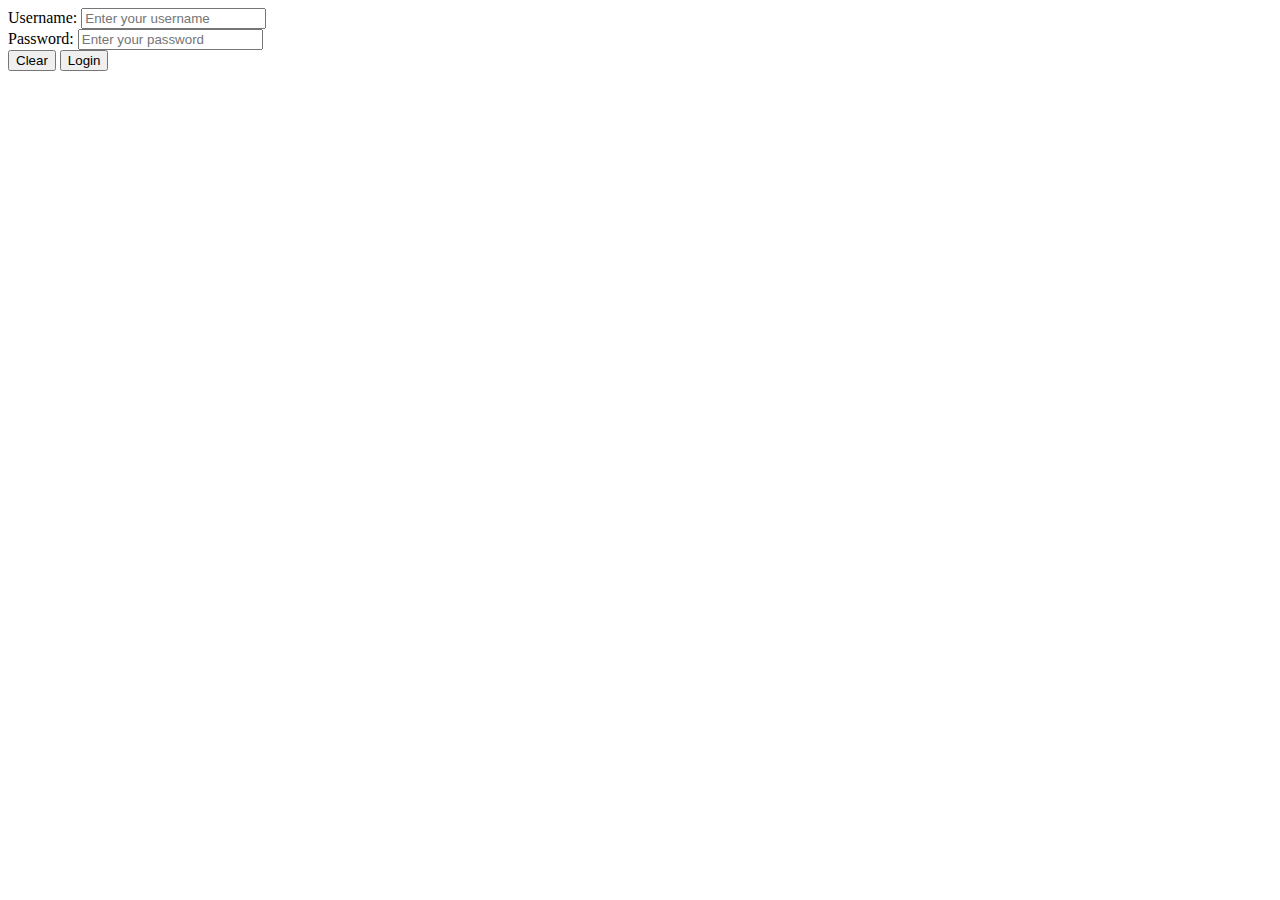
==== index.html @ d8861db6 "some changes in index html added script folder..." ====
<!DOCTYPE html>
<html lang="en">
<head>
  <meta charset="UTF-8">
  <meta name="viewport" content="width=device-width, initial-scale=1.0">
  <link rel="stylesheet" href="styles/style-home.css">
  <title>Login page</title>
</head>
<body>

  <form>
    <label for="username">Username:</label>
    <input type="text" id="username" name="username" placeholder="Enter your username" required>
    <br>

    <label for="password">Password:</label>
    <input type="password" id="password" name="password" placeholder="Enter your password" required>
    <br>
    <input type="reset" value="Clear">
    <input type="submit" value="Login">
  </form>

</body>
</html>
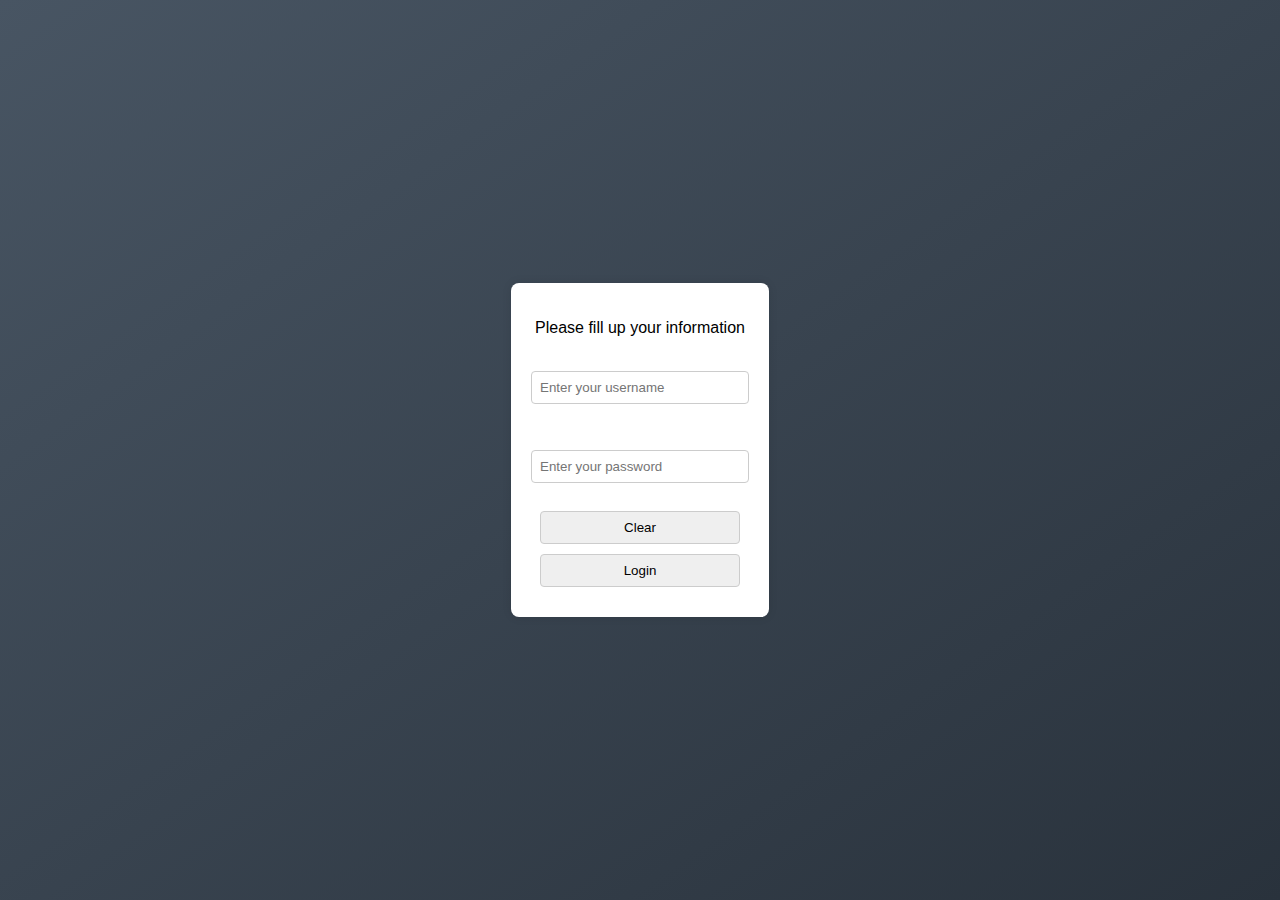
==== commit a7e5f4ee: "made some changes in css and html and made it more attractive" ====
--- a/index.html
+++ b/index.html
@@ -4,11 +4,13 @@
   <meta charset="UTF-8">
   <meta name="viewport" content="width=device-width, initial-scale=1.0">
   <link rel="stylesheet" href="styles/style-home.css">
+  <script src="scripts/script-main.js"></script>
   <title>Login page</title>
 </head>
 <body>
 
-  <form>
+  <form  id="login-form">
+    <p>Please fill up your information</p>
     <label for="username">Username:</label>
     <input type="text" id="username" name="username" placeholder="Enter your username" required>
     <br>
@@ -16,8 +18,8 @@
     <label for="password">Password:</label>
     <input type="password" id="password" name="password" placeholder="Enter your password" required>
     <br>
-    <input type="reset" value="Clear">
-    <input type="submit" value="Login">
+    <input type="reset" value="Clear" class="tr-btn" onclick="toogleBackground(this)">
+    <input type="submit" value="Login" class="tr-btn" onclick="toogleBackground(this)">
   </form>
 
 </body>
--- a/styles/style-home.css
+++ b/styles/style-home.css
@@ -0,0 +1,40 @@
+html, body {
+  height: 100%;
+  margin: 0;
+  background: linear-gradient(to bottom right, #485563, #29323c);
+  font-family: 'Arial', sans-serif; /* Specify a font-family for better cross-browser compatibility */
+}
+
+body {
+  display: grid;
+  place-items: center;
+}
+
+#login-form {
+  display: grid;
+  place-items: center;
+  background-color: white; 
+  padding: 20px;
+  border-radius: 8px;
+  box-shadow: 0 0 10px rgba(0, 0, 0, 0.1); 
+}
+
+label {
+  color: #fff; /* Set label text color to white */
+}
+
+input {
+  margin-bottom: 10px;
+  padding: 8px;
+  border: 1px solid #ccc;
+  border-radius: 4px;
+  width: 200px;
+}
+.tr-btn{ 
+  cursor: pointer;
+  transition: background-color 1.2s;
+}
+.tr-btn:hover{ 
+  background-color: aqua;
+}
+
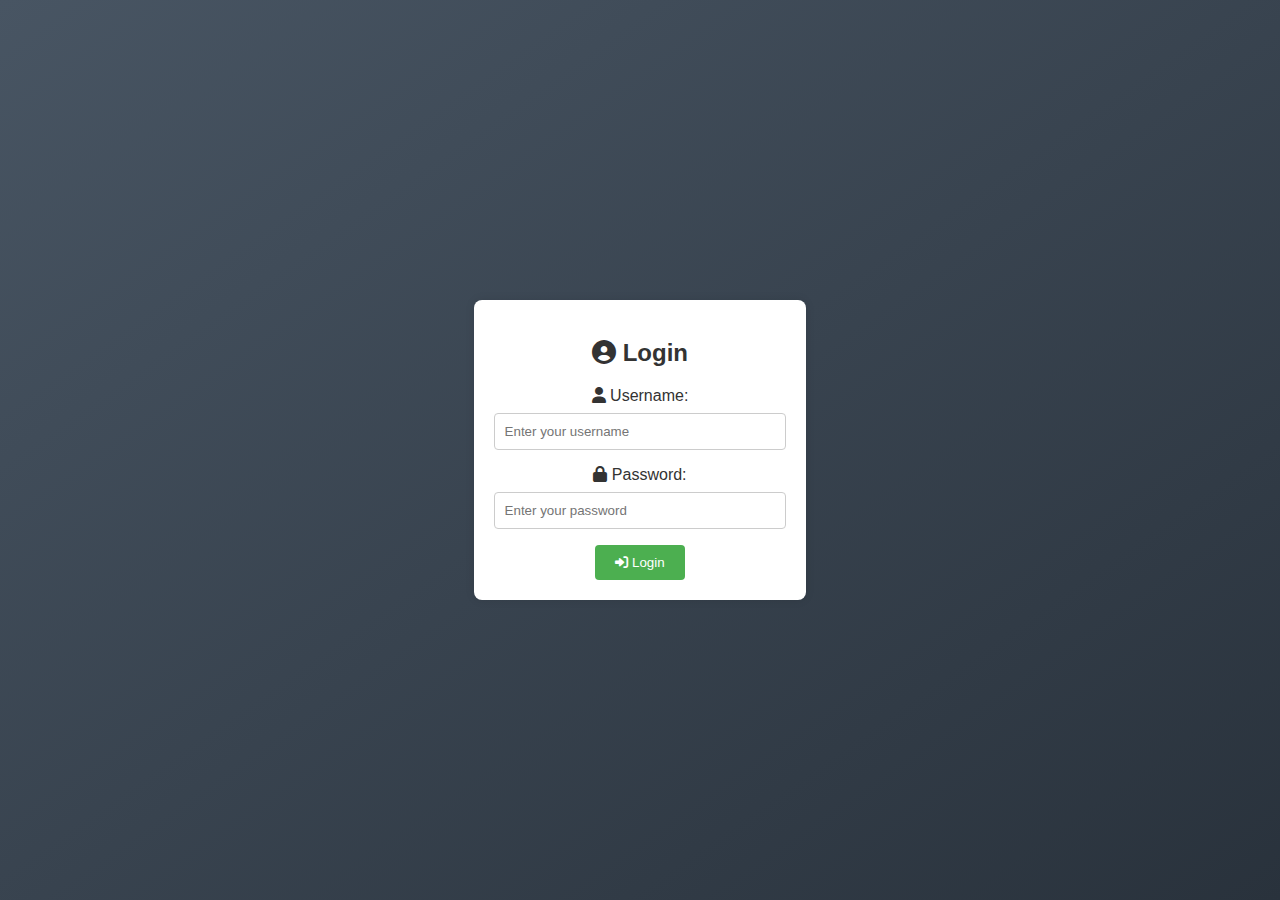
==== commit dcc4d445: "css changes some" ====
--- a/index.html
+++ b/index.html
@@ -4,23 +4,25 @@
   <meta charset="UTF-8">
   <meta name="viewport" content="width=device-width, initial-scale=1.0">
   <link rel="stylesheet" href="styles/style-home.css">
+  <link rel="stylesheet" href="https://cdnjs.cloudflare.com/ajax/libs/font-awesome/6.0.0/css/all.min.css">
   <script src="scripts/script-main.js"></script>
   <title>Login page</title>
 </head>
 <body>
 
-  <form  id="login-form">
-    <p>Please fill up your information</p>
-    <label for="username">Username:</label>
-    <input type="text" id="username" name="username" placeholder="Enter your username" required>
-    <br>
+  <div id="login-form">
+    <h2><i class="fas fa-user-circle"></i> Login</h2>
 
-    <label for="password">Password:</label>
-    <input type="password" id="password" name="password" placeholder="Enter your password" required>
-    <br>
-    <input type="reset" value="Clear" class="tr-btn" onclick="toogleBackground(this)">
-    <input type="submit" value="Login" class="tr-btn" onclick="toogleBackground(this)">
-  </form>
+    <form>
+      <label for="username"><i class="fas fa-user"></i> Username:</label>
+      <input type="text" id="username" name="username" placeholder="Enter your username" required>
+      
+      <label for="password"><i class="fas fa-lock"></i> Password:</label>
+      <input type="password" id="password" name="password" placeholder="Enter your password" required>
+      
+      <button type="submit" class="tr-btn"><i class="fas fa-sign-in-alt"></i> Login</button>
+    </form>
+  </div>
 
 </body>
 </html>
--- a/styles/style-home.css
+++ b/styles/style-home.css
@@ -1,40 +1,54 @@
-html, body {
-  height: 100%;
+body {
+  height: 100vh;
   margin: 0;
   background: linear-gradient(to bottom right, #485563, #29323c);
-  font-family: 'Arial', sans-serif; /* Specify a font-family for better cross-browser compatibility */
-}
-
-body {
-  display: grid;
-  place-items: center;
+  font-family: 'Arial', sans-serif;
+  display: flex;
+  align-items: center;
+  justify-content: center;
 }
 
 #login-form {
   display: grid;
-  place-items: center;
-  background-color: white; 
-  padding: 20px;
+  background-color: white;
+  padding: 20px; 
   border-radius: 8px;
-  box-shadow: 0 0 10px rgba(0, 0, 0, 0.1); 
+  box-shadow: 0 0 10px rgba(0, 0, 0, 0.1);
+  text-align: center;
+  box-sizing: border-box; 
+}
+
+h2 {
+  color: #333;
+  font-size: 24px;
+  margin-bottom: 20px;
 }
 
 label {
-  color: #fff; /* Set label text color to white */
+  color: #333;
+  display: block;
+  margin-bottom: 8px;
 }
 
 input {
-  margin-bottom: 10px;
-  padding: 8px;
+  margin-bottom: 16px;
+  padding: 10px;
   border: 1px solid #ccc;
   border-radius: 4px;
-  width: 200px;
-}
-.tr-btn{ 
-  cursor: pointer;
-  transition: background-color 1.2s;
-}
-.tr-btn:hover{ 
-  background-color: aqua;
+  width: 100%;
+  box-sizing: border-box; 
 }
 
+.tr-btn {
+  cursor: pointer;
+  transition: background-color 0.6s;
+  background-color: #4CAF50;
+  color: white;
+  padding: 10px 20px;
+  border: none;
+  border-radius: 4px;
+}
+
+.tr-btn:hover {
+  background-color: #45a049;
+}
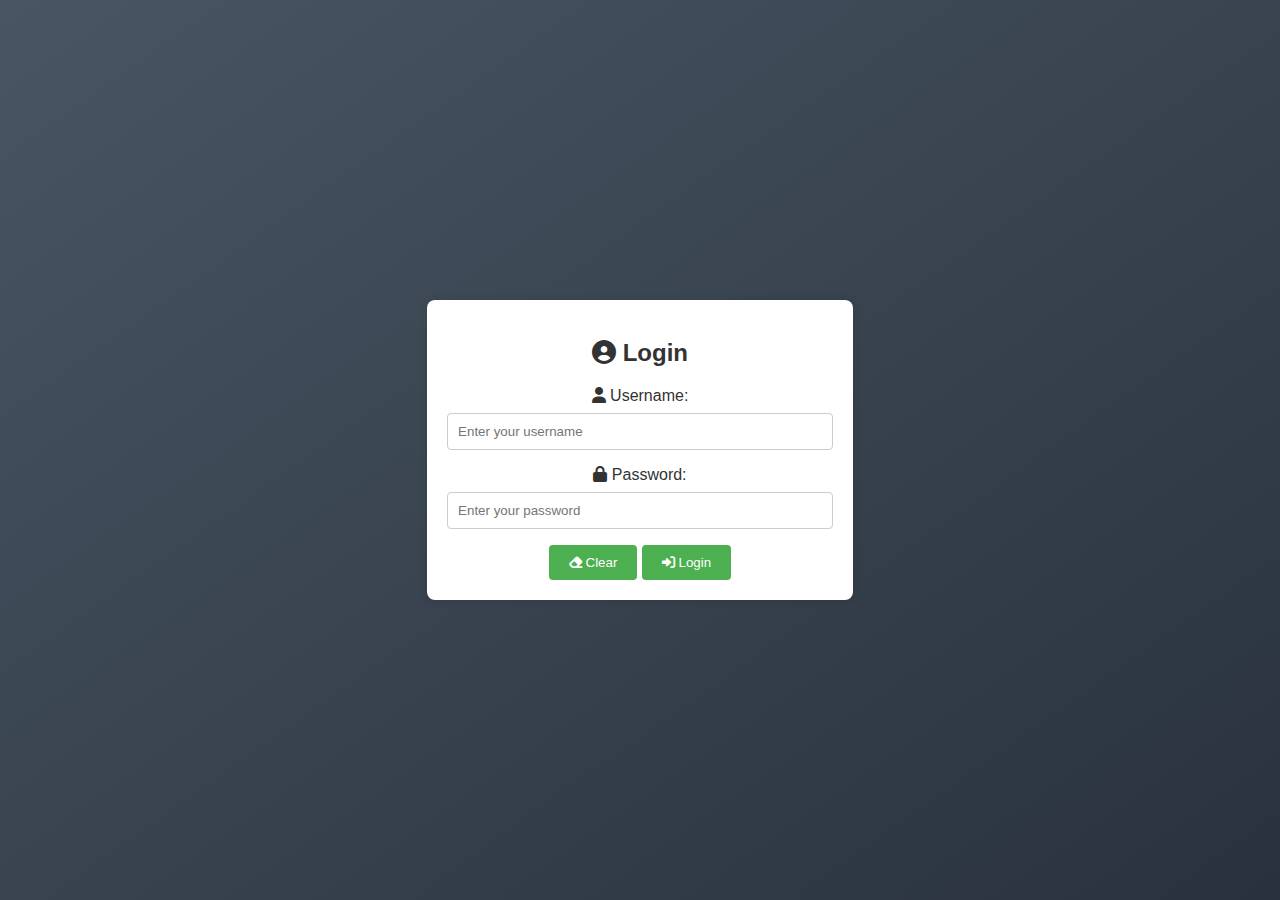
==== commit 183669d4: "added clear button" ====
--- a/index.html
+++ b/index.html
@@ -19,7 +19,7 @@
       
       <label for="password"><i class="fas fa-lock"></i> Password:</label>
       <input type="password" id="password" name="password" placeholder="Enter your password" required>
-      
+      <button type="reset" class="tr-btn"<i class=""><i class="fa-solid fa-eraser"></i> Clear</button>
       <button type="submit" class="tr-btn"><i class="fas fa-sign-in-alt"></i> Login</button>
     </form>
   </div>
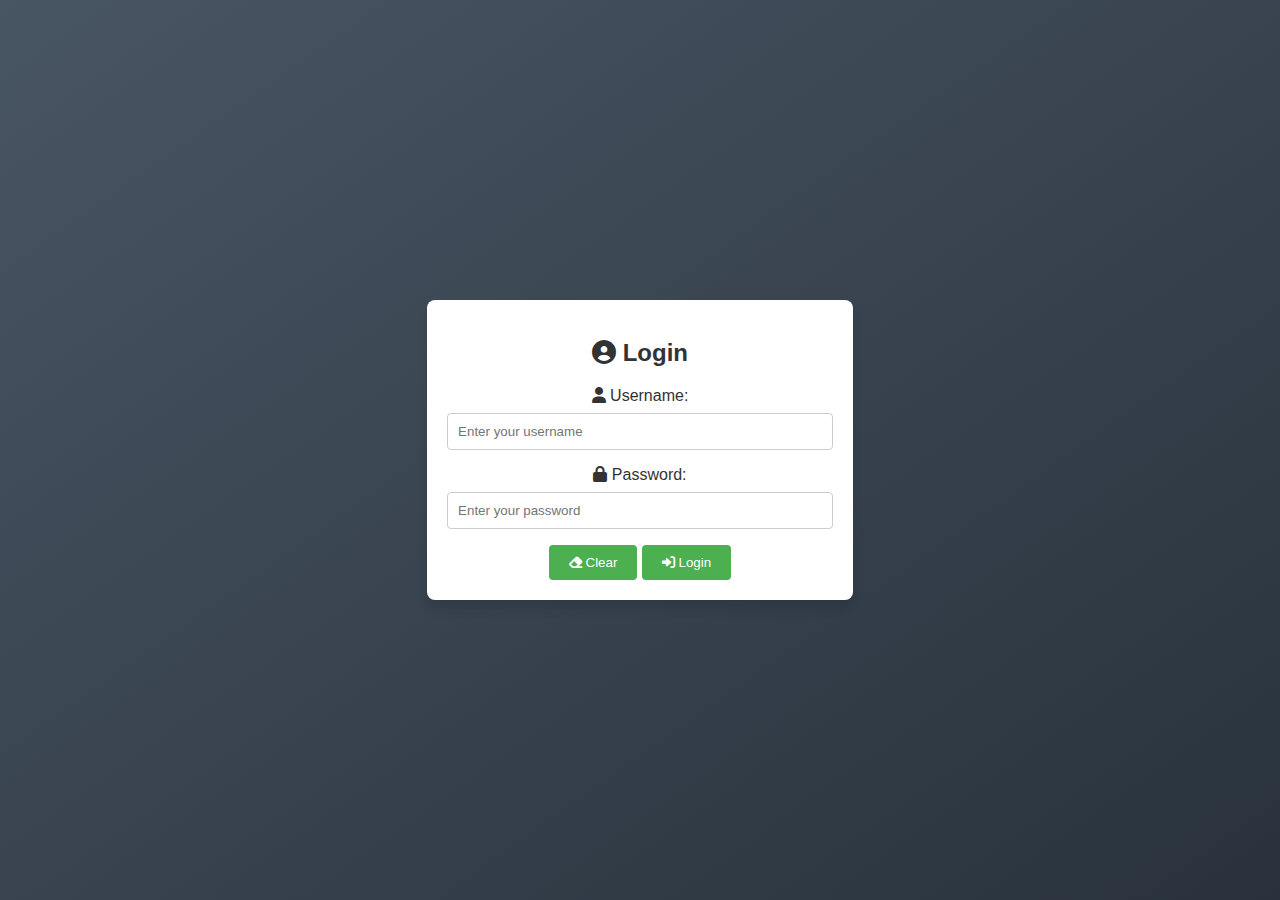
==== commit 18b87ae4: "some changes in button styles of html and css files of main page" ====
--- a/index.html
+++ b/index.html
@@ -19,7 +19,8 @@
       
       <label for="password"><i class="fas fa-lock"></i> Password:</label>
       <input type="password" id="password" name="password" placeholder="Enter your password" required>
-      <button type="reset" class="tr-btn"<i class=""><i class="fa-solid fa-eraser"></i> Clear</button>
+      
+      <button type="reset" class="tr-btn"><i class="fa-solid fa-eraser"></i> Clear</button>
       <button type="submit" class="tr-btn"><i class="fas fa-sign-in-alt"></i> Login</button>
     </form>
   </div>
--- a/styles/style-home.css
+++ b/styles/style-home.css
@@ -13,7 +13,7 @@
   background-color: white;
   padding: 20px; 
   border-radius: 8px;
-  box-shadow: 0 0 10px rgba(0, 0, 0, 0.1);
+  box-shadow: 0 10px 10px rgba(0, 0, 0, 0.1);
   text-align: center;
   box-sizing: border-box; 
 }
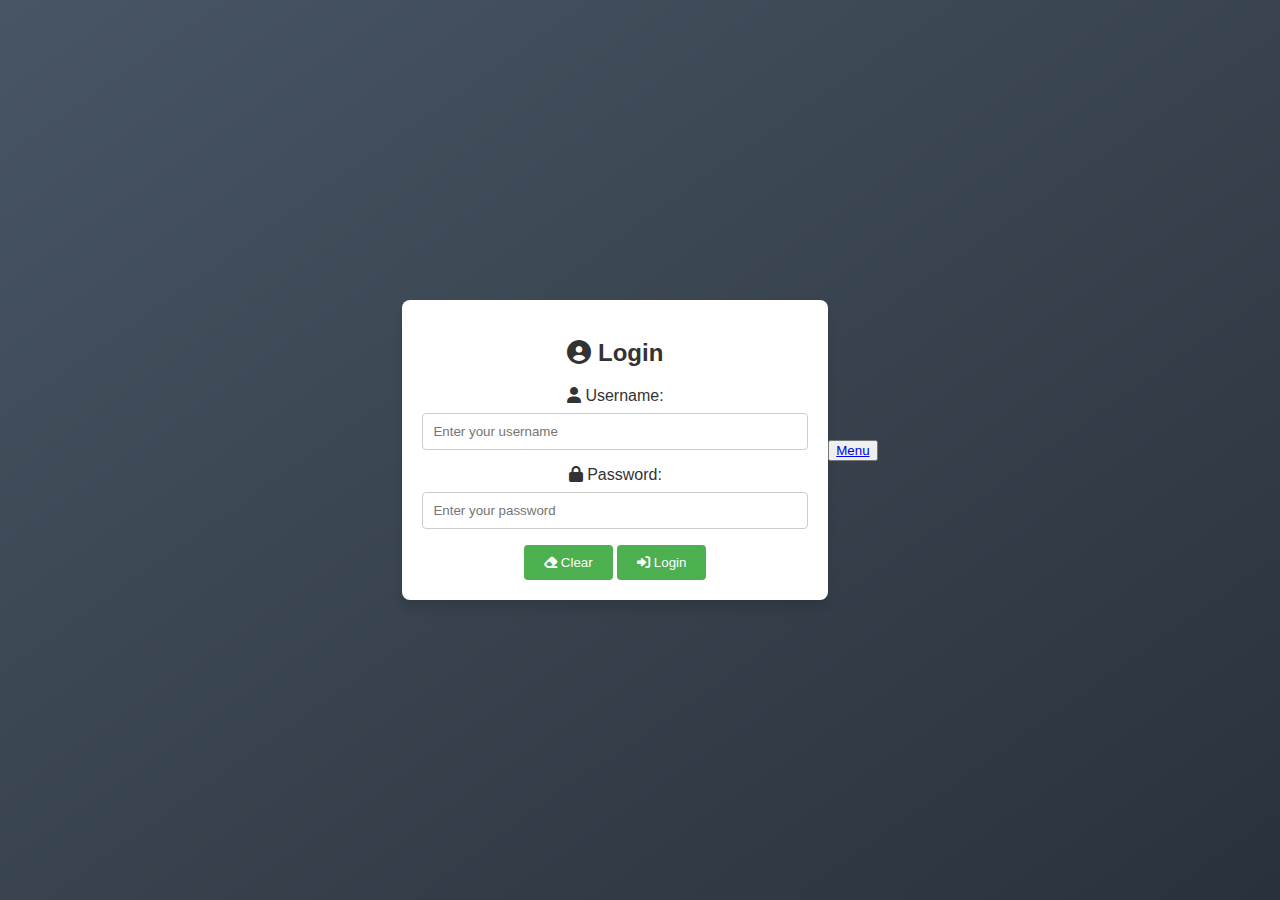
==== commit 561909c3: "added elements into menu/dashboard" ====
--- a/index.html
+++ b/index.html
@@ -24,6 +24,7 @@
       <button type="submit" class="tr-btn"><i class="fas fa-sign-in-alt"></i> Login</button>
     </form>
   </div>
+  <button><a href="pages/menu.html">Menu</a></button>
 
 </body>
 </html>
--- a/styles/style-home.css
+++ b/styles/style-home.css
@@ -16,6 +16,7 @@
   box-shadow: 0 10px 10px rgba(0, 0, 0, 0.1);
   text-align: center;
   box-sizing: border-box; 
+  display: block;
 }
 
 h2 {
